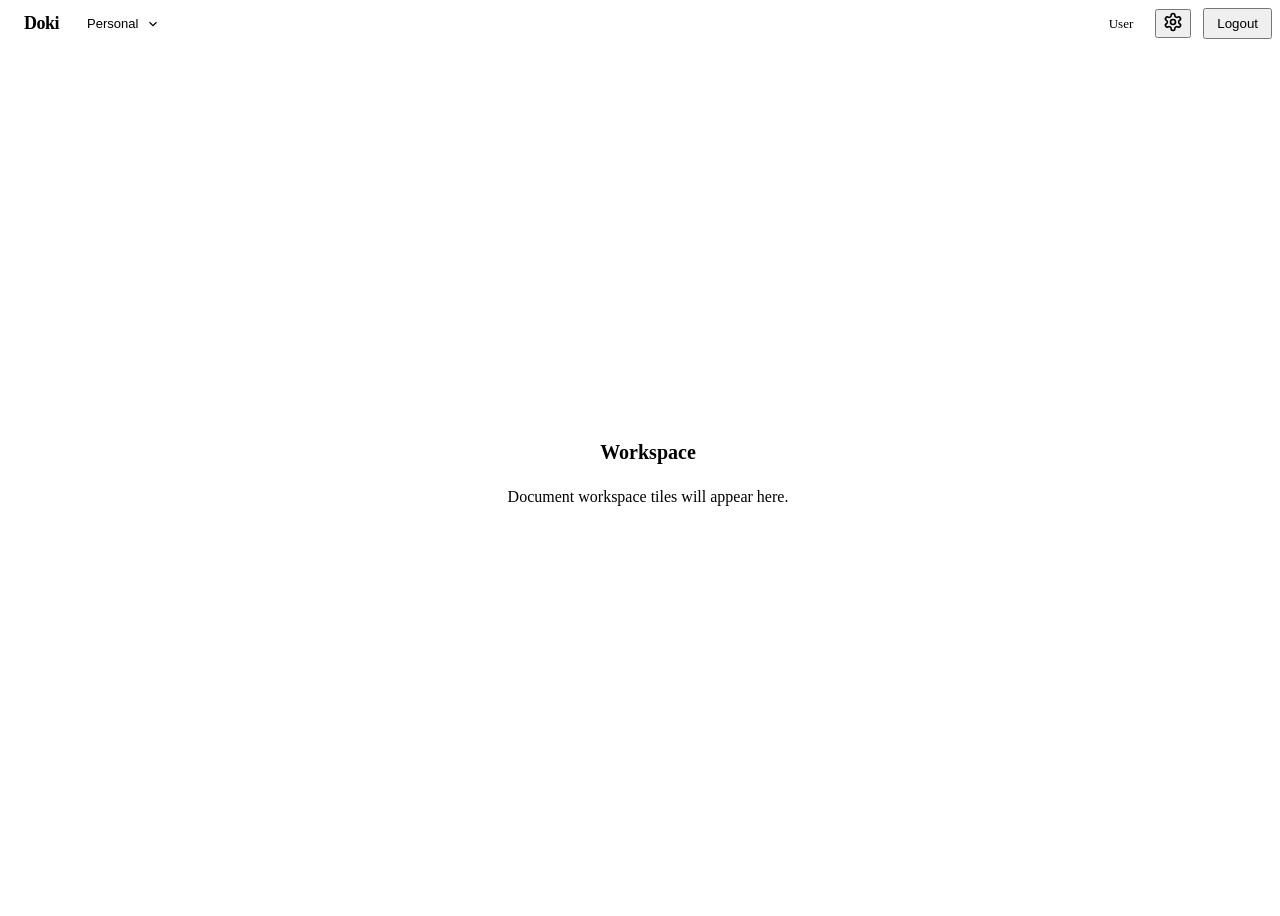
==== web/doki/studio.html @ 297cb8bc "Reorganize doki app structure and keep login universal" ====
<!DOCTYPE html>
<html lang="en">
<head>
  <meta charset="UTF-8">
  <meta name="viewport" content="width=device-width, initial-scale=1.0">
  <title>Doki Studio</title>
  <link rel="stylesheet" href="/common/theme.css">
  <style>
    /* App Shell Layout */
    #app-container {
      display: flex;
      flex-direction: column;
      height: 100vh;
      width: 100vw;
      background-color: var(--bg-secondary);
    }

    /* Top Nav Bar (web/nav) */
    #top-nav {
      height: var(--header-height);
      background: var(--bg-primary);
      border-bottom: 1px solid var(--border-color);
      display: flex;
      align-items: center;
      justify-content: space-between;
      padding: 0 16px;
      z-index: 10;
    }
    .nav-left {
      display: flex;
      align-items: center;
      gap: 16px;
    }
    .nav-brand {
      font-size: 18px;
      font-weight: 700;
      color: var(--primary);
      letter-spacing: -0.5px;
    }

    /* Workspace Switcher in Top-Left */
    .workspace-switcher {
      position: relative;
    }
    .workspace-select-btn {
      display: flex;
      align-items: center;
      gap: 8px;
      background: var(--bg-tertiary);
      border: 1px solid var(--border-color);
      padding: 6px 12px;
      border-radius: 6px;
      font-size: 13px;
      font-weight: 500;
      color: var(--text-primary);
      cursor: pointer;
    }
    .workspace-select-btn:hover {
      background: var(--border-color);
    }
    .workspace-menu {
      position: absolute;
      top: calc(100% + 4px);
      left: 0;
      background: var(--bg-primary);
      border: 1px solid var(--border-color);
      border-radius: 6px;
      box-shadow: var(--card-shadow);
      min-width: 220px;
      display: none;
      flex-direction: column;
      z-index: 20;
    }
    .workspace-menu.open {
      display: flex;
    }
    .workspace-menu-item {
      padding: 8px 12px;
      font-size: 13px;
      color: var(--text-primary);
      cursor: pointer;
      display: flex;
      justify-content: space-between;
      align-items: center;
    }
    .workspace-menu-item:hover {
      background: var(--bg-tertiary);
    }
    .workspace-menu-item.active {
      font-weight: 600;
      color: var(--primary);
    }
    .workspace-menu-divider {
      height: 1px;
      background: var(--border-color);
      margin: 4px 0;
    }

    .nav-actions {
      display: flex;
      align-items: center;
      gap: 12px;
    }
    .user-pill {
      font-size: 13px;
      font-weight: 500;
      color: var(--text-primary);
      background-color: var(--bg-tertiary);
      padding: 4px 10px;
      border-radius: 20px;
    }

    /* Canvas (web/canvas) */
    #canvas-container {
      flex: 1;
      position: relative;
      overflow: hidden;
      display: flex;
    }

    /* Workspace Empty State */
    #workspace-canvas {
      flex: 1;
      display: flex;
      flex-direction: column;
      align-items: center;
      justify-content: center;
      color: var(--text-muted);
    }
    #workspace-canvas h2 {
      font-size: 20px;
      color: var(--text-secondary);
      margin-bottom: 8px;
    }

    /* Settings Tile (Takes Full Canvas) */
    #settings-tile {
      position: absolute;
      top: 0;
      left: 0;
      right: 0;
      bottom: 0;
      background: var(--bg-primary);
      display: none;
      flex-direction: column;
      padding: 32px;
      overflow-y: auto;
      z-index: 5;
    }
    #settings-tile.open {
      display: flex;
    }
    .settings-content {
      max-width: 680px;
      margin: 0 auto;
      width: 100%;
    }
    .settings-header {
      display: flex;
      justify-content: space-between;
      align-items: center;
      margin-bottom: 24px;
      padding-bottom: 16px;
      border-bottom: 1px solid var(--border-color);
    }
    .settings-header h2 {
      font-size: 22px;
      font-weight: 600;
    }
    .settings-section-title {
      font-size: 16px;
      font-weight: 600;
      margin: 28px 0 16px;
      padding-bottom: 8px;
      border-bottom: 1px solid var(--border-color);
      display: flex;
      justify-content: space-between;
      align-items: center;
    }
    .settings-group {
      margin-bottom: 20px;
    }
    .settings-group label {
      display: block;
      font-size: 13px;
      font-weight: 500;
      color: var(--text-secondary);
      margin-bottom: 8px;
    }
    .settings-readonly-value {
      font-size: 14px;
      color: var(--text-primary);
      padding: 8px 12px;
      background: var(--bg-tertiary);
      border-radius: 6px;
      border: 1px solid var(--border-color);
    }

    /* Workspace Management Card */
    .ws-card {
      background: var(--bg-secondary);
      border: 1px solid var(--border-color);
      border-radius: 8px;
      padding: 16px;
      margin-bottom: 16px;
    }
    .ws-card-header {
      display: flex;
      justify-content: space-between;
      align-items: center;
      margin-bottom: 12px;
    }
    .ws-title {
      font-size: 15px;
      font-weight: 600;
      color: var(--text-primary);
    }
    .ws-badge {
      font-size: 11px;
      font-weight: 600;
      text-transform: uppercase;
      padding: 2px 8px;
      border-radius: 12px;
      background: #e0f2fe;
      color: #0369a1;
    }
    .collab-item {
      display: flex;
      justify-content: space-between;
      align-items: center;
      padding: 6px 10px;
      background: var(--bg-primary);
      border: 1px solid var(--border-color);
      border-radius: 4px;
      font-size: 13px;
      margin-bottom: 6px;
    }
  </style>
</head>
<body>
  <div id="app-container">
    <!-- Top Navigation Bar (web/nav) -->
    <header id="top-nav">
      <div class="nav-left">
        <div class="nav-brand">Doki</div>

        <!-- Workspace Switcher in Top-Left Corner -->
        <div class="workspace-switcher">
          <button class="workspace-select-btn" id="ws-switcher-btn">
            <span id="current-ws-name">Personal</span>
            <svg width="14" height="14" viewBox="0 0 24 24" fill="none"
                 stroke="currentColor" stroke-width="2">
              <path d="m6 9 6 6 6-6"/>
            </svg>
          </button>
          <div class="workspace-menu" id="ws-switcher-menu">
            <div id="ws-switcher-list"></div>
            <div class="workspace-menu-divider"></div>
            <div class="workspace-menu-item" id="ws-manage-menu-item">
              <span>Manage Workspaces...</span>
            </div>
          </div>
        </div>
      </div>

      <div class="nav-actions">
        <span class="user-pill" id="nav-user-display">User</span>
        <!-- Settings Icon Button -->
        <button class="btn-icon" id="nav-settings-btn" title="Settings">
          <svg width="20" height="20" viewBox="0 0 24 24" fill="none"
               stroke="currentColor" stroke-width="2" stroke-linecap="round"
               stroke-linejoin="round">
            <path d="M12.22 2h-.44a2 2 0 0 0-2 2v.18a2 2 0 0 1-1 1.73l-.43.25a2 2 0 0 1-2 0l-.15-.08a2 2 0 0 0-2.73.73l-.22.38a2 2 0 0 0 .73 2.73l.15.1a2 2 0 0 1 1 1.72v.51a2 2 0 0 1-1 1.74l-.15.09a2 2 0 0 0-.73 2.73l.22.38a2 2 0 0 0 2.73.73l.15-.08a2 2 0 0 1 2 0l.43.25a2 2 0 0 1 1 1.73V20a2 2 0 0 0 2 2h.44a2 2 0 0 0 2-2v-.18a2 2 0 0 1 1-1.73l.43-.25a2 2 0 0 1 2 0l.15.08a2 2 0 0 0 2.73-.73l.22-.39a2 2 0 0 0-.73-2.73l-.15-.08a2 2 0 0 1-1-1.74v-.5a2 2 0 0 1 1-1.74l.15-.09a2 2 0 0 0 .73-2.73l-.22-.38a2 2 0 0 0-2.73-.73l-.15.08a2 2 0 0 1-2 0l-.43-.25a2 2 0 0 1-1-1.73V4a2 2 0 0 0-2-2z"/>
            <circle cx="12" cy="12" r="3"/>
          </svg>
        </button>
        <button class="btn btn-secondary" id="nav-logout-btn"
                style="padding: 6px 12px;">Logout</button>
      </div>
    </header>

    <!-- Canvas Container (web/canvas) -->
    <div id="canvas-container">
      <!-- Default Workspace Canvas -->
      <div id="workspace-canvas">
        <h2 id="canvas-ws-title">Workspace</h2>
        <p>Document workspace tiles will appear here.</p>
      </div>

      <!-- Settings Tile (Takes Full Canvas) -->
      <div id="settings-tile">
        <div class="settings-content">
          <div class="settings-header">
            <h2>Settings</h2>
            <button class="btn btn-secondary" id="close-settings-btn">Close</button>
          </div>

          <!-- Mandatory Username Banner (shown if username is empty) -->
          <div id="username-banner" class="banner banner-warning" style="display: none;">
            <span>Please set yourself a username</span>
          </div>

          <!-- Profile Section -->
          <div class="settings-section-title">
            <span>Profile</span>
          </div>

          <div class="settings-group">
            <label>Google Email</label>
            <div class="settings-readonly-value" id="settings-email">email@example.com</div>
          </div>

          <div class="settings-group">
            <label for="settings-username-input">Username (letters only)</label>
            <div style="display: flex; gap: 8px;">
              <input type="text" id="settings-username-input" class="input-text"
                     placeholder="Enter username (a-zA-Z)">
              <button class="btn btn-primary" id="settings-save-username-btn">Save</button>
            </div>
            <div id="settings-feedback"
                 style="font-size: 13px; margin-top: 8px; display: none;"></div>
          </div>

          <!-- Workspaces Section -->
          <div class="settings-section-title">
            <span>Workspaces</span>
            <span id="ws-count-badge"
                  style="font-size: 13px; font-weight: normal; color: var(--text-secondary);"></span>
          </div>

          <!-- Create New Workspace Form -->
          <div class="ws-card">
            <div style="font-weight: 600; font-size: 14px; margin-bottom: 12px;">Create New Workspace</div>
            <div style="display: flex; flex-direction: column; gap: 8px;">
              <input type="text" id="new-ws-name" class="input-text"
                     placeholder="Workspace name">
              <input type="text" id="new-ws-desc" class="input-text"
                     placeholder="Description (optional)">
              <div style="display: flex; justify-content: flex-end;">
                <button class="btn btn-primary" id="create-ws-btn">Create Workspace</button>
              </div>
            </div>
          </div>

          <!-- Workspaces List -->
          <div id="workspaces-list-container"></div>
        </div>
      </div>
    </div>
  </div>

  <script src="/doki/studio.js"></script>
</body>
</html>
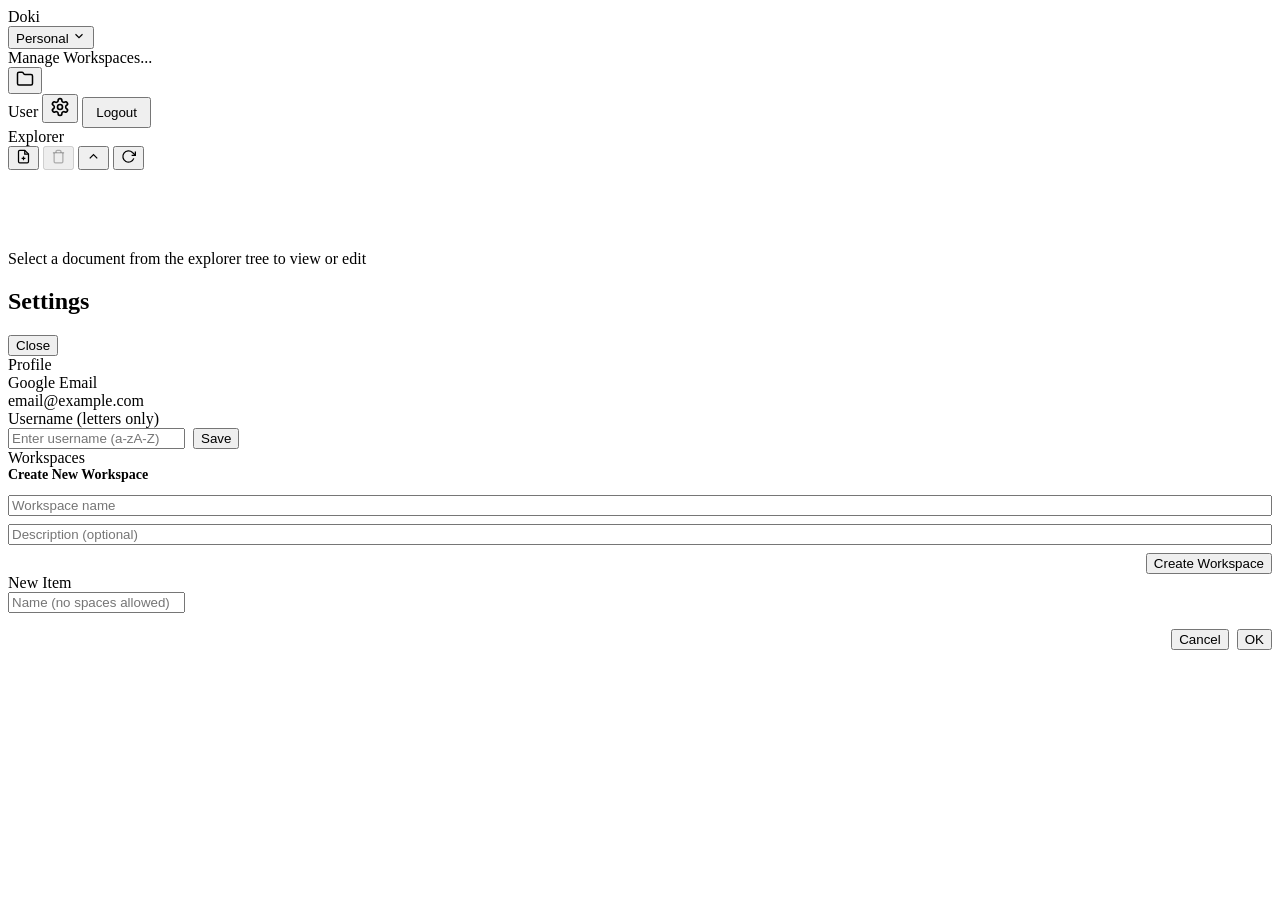
==== commit 22f5ad54: "Implement documents, shards, and tree viewer explorer" ====
--- a/web/doki/studio.html
+++ b/web/doki/studio.html
@@ -5,246 +5,16 @@
   <meta name="viewport" content="width=device-width, initial-scale=1.0">
   <title>Doki Studio</title>
   <link rel="stylesheet" href="/common/theme.css">
-  <style>
-    /* App Shell Layout */
-    #app-container {
-      display: flex;
-      flex-direction: column;
-      height: 100vh;
-      width: 100vw;
-      background-color: var(--bg-secondary);
-    }
-
-    /* Top Nav Bar (web/nav) */
-    #top-nav {
-      height: var(--header-height);
-      background: var(--bg-primary);
-      border-bottom: 1px solid var(--border-color);
-      display: flex;
-      align-items: center;
-      justify-content: space-between;
-      padding: 0 16px;
-      z-index: 10;
-    }
-    .nav-left {
-      display: flex;
-      align-items: center;
-      gap: 16px;
-    }
-    .nav-brand {
-      font-size: 18px;
-      font-weight: 700;
-      color: var(--primary);
-      letter-spacing: -0.5px;
-    }
-
-    /* Workspace Switcher in Top-Left */
-    .workspace-switcher {
-      position: relative;
-    }
-    .workspace-select-btn {
-      display: flex;
-      align-items: center;
-      gap: 8px;
-      background: var(--bg-tertiary);
-      border: 1px solid var(--border-color);
-      padding: 6px 12px;
-      border-radius: 6px;
-      font-size: 13px;
-      font-weight: 500;
-      color: var(--text-primary);
-      cursor: pointer;
-    }
-    .workspace-select-btn:hover {
-      background: var(--border-color);
-    }
-    .workspace-menu {
-      position: absolute;
-      top: calc(100% + 4px);
-      left: 0;
-      background: var(--bg-primary);
-      border: 1px solid var(--border-color);
-      border-radius: 6px;
-      box-shadow: var(--card-shadow);
-      min-width: 220px;
-      display: none;
-      flex-direction: column;
-      z-index: 20;
-    }
-    .workspace-menu.open {
-      display: flex;
-    }
-    .workspace-menu-item {
-      padding: 8px 12px;
-      font-size: 13px;
-      color: var(--text-primary);
-      cursor: pointer;
-      display: flex;
-      justify-content: space-between;
-      align-items: center;
-    }
-    .workspace-menu-item:hover {
-      background: var(--bg-tertiary);
-    }
-    .workspace-menu-item.active {
-      font-weight: 600;
-      color: var(--primary);
-    }
-    .workspace-menu-divider {
-      height: 1px;
-      background: var(--border-color);
-      margin: 4px 0;
-    }
-
-    .nav-actions {
-      display: flex;
-      align-items: center;
-      gap: 12px;
-    }
-    .user-pill {
-      font-size: 13px;
-      font-weight: 500;
-      color: var(--text-primary);
-      background-color: var(--bg-tertiary);
-      padding: 4px 10px;
-      border-radius: 20px;
-    }
-
-    /* Canvas (web/canvas) */
-    #canvas-container {
-      flex: 1;
-      position: relative;
-      overflow: hidden;
-      display: flex;
-    }
-
-    /* Workspace Empty State */
-    #workspace-canvas {
-      flex: 1;
-      display: flex;
-      flex-direction: column;
-      align-items: center;
-      justify-content: center;
-      color: var(--text-muted);
-    }
-    #workspace-canvas h2 {
-      font-size: 20px;
-      color: var(--text-secondary);
-      margin-bottom: 8px;
-    }
-
-    /* Settings Tile (Takes Full Canvas) */
-    #settings-tile {
-      position: absolute;
-      top: 0;
-      left: 0;
-      right: 0;
-      bottom: 0;
-      background: var(--bg-primary);
-      display: none;
-      flex-direction: column;
-      padding: 32px;
-      overflow-y: auto;
-      z-index: 5;
-    }
-    #settings-tile.open {
-      display: flex;
-    }
-    .settings-content {
-      max-width: 680px;
-      margin: 0 auto;
-      width: 100%;
-    }
-    .settings-header {
-      display: flex;
-      justify-content: space-between;
-      align-items: center;
-      margin-bottom: 24px;
-      padding-bottom: 16px;
-      border-bottom: 1px solid var(--border-color);
-    }
-    .settings-header h2 {
-      font-size: 22px;
-      font-weight: 600;
-    }
-    .settings-section-title {
-      font-size: 16px;
-      font-weight: 600;
-      margin: 28px 0 16px;
-      padding-bottom: 8px;
-      border-bottom: 1px solid var(--border-color);
-      display: flex;
-      justify-content: space-between;
-      align-items: center;
-    }
-    .settings-group {
-      margin-bottom: 20px;
-    }
-    .settings-group label {
-      display: block;
-      font-size: 13px;
-      font-weight: 500;
-      color: var(--text-secondary);
-      margin-bottom: 8px;
-    }
-    .settings-readonly-value {
-      font-size: 14px;
-      color: var(--text-primary);
-      padding: 8px 12px;
-      background: var(--bg-tertiary);
-      border-radius: 6px;
-      border: 1px solid var(--border-color);
-    }
-
-    /* Workspace Management Card */
-    .ws-card {
-      background: var(--bg-secondary);
-      border: 1px solid var(--border-color);
-      border-radius: 8px;
-      padding: 16px;
-      margin-bottom: 16px;
-    }
-    .ws-card-header {
-      display: flex;
-      justify-content: space-between;
-      align-items: center;
-      margin-bottom: 12px;
-    }
-    .ws-title {
-      font-size: 15px;
-      font-weight: 600;
-      color: var(--text-primary);
-    }
-    .ws-badge {
-      font-size: 11px;
-      font-weight: 600;
-      text-transform: uppercase;
-      padding: 2px 8px;
-      border-radius: 12px;
-      background: #e0f2fe;
-      color: #0369a1;
-    }
-    .collab-item {
-      display: flex;
-      justify-content: space-between;
-      align-items: center;
-      padding: 6px 10px;
-      background: var(--bg-primary);
-      border: 1px solid var(--border-color);
-      border-radius: 4px;
-      font-size: 13px;
-      margin-bottom: 6px;
-    }
-  </style>
+  <link rel="stylesheet" href="/doki/studio.css">
 </head>
 <body>
   <div id="app-container">
-    <!-- Top Navigation Bar (web/nav) -->
+    <!-- Top Navigation Bar -->
     <header id="top-nav">
       <div class="nav-left">
         <div class="nav-brand">Doki</div>
 
-        <!-- Workspace Switcher in Top-Left Corner -->
+        <!-- Workspace Switcher in Top-Left -->
         <div class="workspace-switcher">
           <button class="workspace-select-btn" id="ws-switcher-btn">
             <span id="current-ws-name">Personal</span>
@@ -261,11 +31,19 @@
             </div>
           </div>
         </div>
+
+        <!-- Tree Toggle Icon Button in Top-Left -->
+        <button class="btn-icon" id="nav-tree-btn" title="Toggle File Tree">
+          <svg width="18" height="18" viewBox="0 0 24 24" fill="none"
+               stroke="currentColor" stroke-width="2" stroke-linecap="round"
+               stroke-linejoin="round">
+            <path d="M4 20h16a2 2 0 0 0 2-2V8a2 2 0 0 0-2-2h-7.93a2 2 0 0 1-1.66-.9l-.82-1.2A2 2 0 0 0 7.93 3H4a2 2 0 0 0-2 2v13c0 1.1.9 2 2 2Z"/>
+          </svg>
+        </button>
       </div>
 
       <div class="nav-actions">
         <span class="user-pill" id="nav-user-display">User</span>
-        <!-- Settings Icon Button -->
         <button class="btn-icon" id="nav-settings-btn" title="Settings">
           <svg width="20" height="20" viewBox="0 0 24 24" fill="none"
                stroke="currentColor" stroke-width="2" stroke-linecap="round"
@@ -279,15 +57,79 @@
       </div>
     </header>
 
-    <!-- Canvas Container (web/canvas) -->
+    <!-- Canvas Container -->
     <div id="canvas-container">
-      <!-- Default Workspace Canvas -->
-      <div id="workspace-canvas">
-        <h2 id="canvas-ws-title">Workspace</h2>
-        <p>Document workspace tiles will appear here.</p>
-      </div>
-
-      <!-- Settings Tile (Takes Full Canvas) -->
+      <!-- 1. Tree Viewer Tile (Docked on Left by default) -->
+      <aside id="tree-tile">
+        <div class="tree-header">
+          <span class="tree-title">Explorer</span>
+          <div class="tree-actions">
+            <!-- Dedicated Action Icons -->
+            <button class="tree-btn" id="tree-new-file-btn" title="New File">
+              <svg width="15" height="15" viewBox="0 0 24 24" fill="none"
+                   stroke="currentColor" stroke-width="2">
+                <path d="M14 2H6a2 2 0 0 0-2 2v16a2 2 0 0 0 2 2h12a2 2 0 0 0 2-2V8z"/>
+                <polyline points="14 2 14 8 20 8"/>
+                <line x1="12" y1="18" x2="12" y2="12"/>
+                <line x1="9" y1="15" x2="15" y2="15"/>
+              </svg>
+            </button>
+            <button class="tree-btn" id="tree-trash-dir-btn"
+                    title="Trash Directory" disabled>
+              <svg width="15" height="15" viewBox="0 0 24 24" fill="none"
+                   stroke="currentColor" stroke-width="2">
+                <polyline points="3 6 5 6 21 6"/>
+                <path d="M19 6v14a2 2 0 0 1-2 2H7a2 2 0 0 1-2-2V6m3 0V4a2 2 0 0 1 2-2h4a2 2 0 0 1 2 2v2"/>
+              </svg>
+            </button>
+            <button class="tree-btn" id="tree-collapse-btn" title="Collapse All">
+              <svg width="15" height="15" viewBox="0 0 24 24" fill="none"
+                   stroke="currentColor" stroke-width="2">
+                <polyline points="18 15 12 9 6 15"/>
+              </svg>
+            </button>
+            <button class="tree-btn" id="tree-refresh-btn" title="Refresh">
+              <svg width="15" height="15" viewBox="0 0 24 24" fill="none"
+                   stroke="currentColor" stroke-width="2">
+                <polyline points="23 4 23 10 17 10"/>
+                <path d="M20.49 15a9 9 0 1 1-2.12-9.36L23 10"/>
+              </svg>
+            </button>
+          </div>
+        </div>
+        <div id="tree-body"></div>
+      </aside>
+
+      <!-- 2. Document Editor Tile -->
+      <main id="doc-editor-tile">
+        <div id="doc-empty-state" class="editor-empty">
+          <svg width="48" height="48" viewBox="0 0 24 24" fill="none"
+               stroke="var(--text-muted)" stroke-width="1.5"
+               style="margin-bottom: 12px;">
+            <path d="M14 2H6a2 2 0 0 0-2 2v16a2 2 0 0 0 2 2h12a2 2 0 0 0 2-2V8z"/>
+            <polyline points="14 2 14 8 20 8"/>
+          </svg>
+          <p>Select a document from the explorer tree to view or edit</p>
+        </div>
+
+        <div id="doc-active-state"
+             style="display: none; flex-direction: column; height: 100%;">
+          <div class="editor-header">
+            <div class="editor-title-container">
+              <span id="doc-title" class="editor-doc-name">document.md</span>
+              <span id="doc-save-badge" class="editor-save-badge">Saved</span>
+            </div>
+            <button class="btn btn-secondary" id="doc-save-btn"
+                    style="padding: 4px 12px; font-size: 13px;">Save</button>
+          </div>
+          <div class="editor-body">
+            <textarea id="doc-textarea" placeholder="Type document content here..."
+                      spellcheck="false"></textarea>
+          </div>
+        </div>
+      </main>
+
+      <!-- 3. Settings Tile (Takes Full Canvas) -->
       <div id="settings-tile">
         <div class="settings-content">
           <div class="settings-header">
@@ -295,19 +137,19 @@
             <button class="btn btn-secondary" id="close-settings-btn">Close</button>
           </div>
 
-          <!-- Mandatory Username Banner (shown if username is empty) -->
-          <div id="username-banner" class="banner banner-warning" style="display: none;">
+          <div id="username-banner" class="banner banner-warning"
+               style="display: none;">
             <span>Please set yourself a username</span>
           </div>
 
-          <!-- Profile Section -->
           <div class="settings-section-title">
             <span>Profile</span>
           </div>
 
           <div class="settings-group">
             <label>Google Email</label>
-            <div class="settings-readonly-value" id="settings-email">email@example.com</div>
+            <div class="settings-readonly-value"
+                 id="settings-email">email@example.com</div>
           </div>
 
           <div class="settings-group">
@@ -315,40 +157,66 @@
             <div style="display: flex; gap: 8px;">
               <input type="text" id="settings-username-input" class="input-text"
                      placeholder="Enter username (a-zA-Z)">
-              <button class="btn btn-primary" id="settings-save-username-btn">Save</button>
+              <button class="btn btn-primary"
+                      id="settings-save-username-btn">Save</button>
             </div>
             <div id="settings-feedback"
                  style="font-size: 13px; margin-top: 8px; display: none;"></div>
           </div>
 
-          <!-- Workspaces Section -->
           <div class="settings-section-title">
             <span>Workspaces</span>
             <span id="ws-count-badge"
-                  style="font-size: 13px; font-weight: normal; color: var(--text-secondary);"></span>
-          </div>
-
-          <!-- Create New Workspace Form -->
+                  style="font-size: 13px; color: var(--text-secondary);"></span>
+          </div>
+
           <div class="ws-card">
-            <div style="font-weight: 600; font-size: 14px; margin-bottom: 12px;">Create New Workspace</div>
+            <div style="font-weight: 600; font-size: 14px; margin-bottom: 12px;">
+              Create New Workspace
+            </div>
             <div style="display: flex; flex-direction: column; gap: 8px;">
               <input type="text" id="new-ws-name" class="input-text"
                      placeholder="Workspace name">
               <input type="text" id="new-ws-desc" class="input-text"
                      placeholder="Description (optional)">
               <div style="display: flex; justify-content: flex-end;">
-                <button class="btn btn-primary" id="create-ws-btn">Create Workspace</button>
+                <button class="btn btn-primary" id="create-ws-btn">
+                  Create Workspace
+                </button>
               </div>
             </div>
           </div>
 
-          <!-- Workspaces List -->
           <div id="workspaces-list-container"></div>
         </div>
       </div>
     </div>
   </div>
 
+  <!-- Context Menu for Tree Items -->
+  <div id="tree-context-menu"></div>
+
+  <!-- Name Prompt Modal Dialog (Disallows Spaces) -->
+  <div id="name-prompt-modal" class="modal-overlay">
+    <div class="modal-box">
+      <div class="modal-title" id="prompt-title">New Item</div>
+      <input type="text" id="prompt-input" class="input-text"
+             placeholder="Name (no spaces allowed)">
+      <div id="prompt-error" class="modal-error"></div>
+      <div style="display: flex; justify-content: flex-end; gap: 8px; margin-top: 16px;">
+        <button class="btn btn-secondary" id="prompt-cancel-btn">Cancel</button>
+        <button class="btn btn-primary" id="prompt-submit-btn">OK</button>
+      </div>
+    </div>
+  </div>
+
+  <script src="/doki/tree_icons.js"></script>
+  <script src="/doki/tree_api.js"></script>
+  <script src="/doki/tree_menu.js"></script>
+  <script src="/doki/tree_handlers.js"></script>
+  <script src="/doki/editor.js"></script>
+  <script src="/doki/tree.js"></script>
+  <script src="/doki/settings.js"></script>
   <script src="/doki/studio.js"></script>
 </body>
 </html>
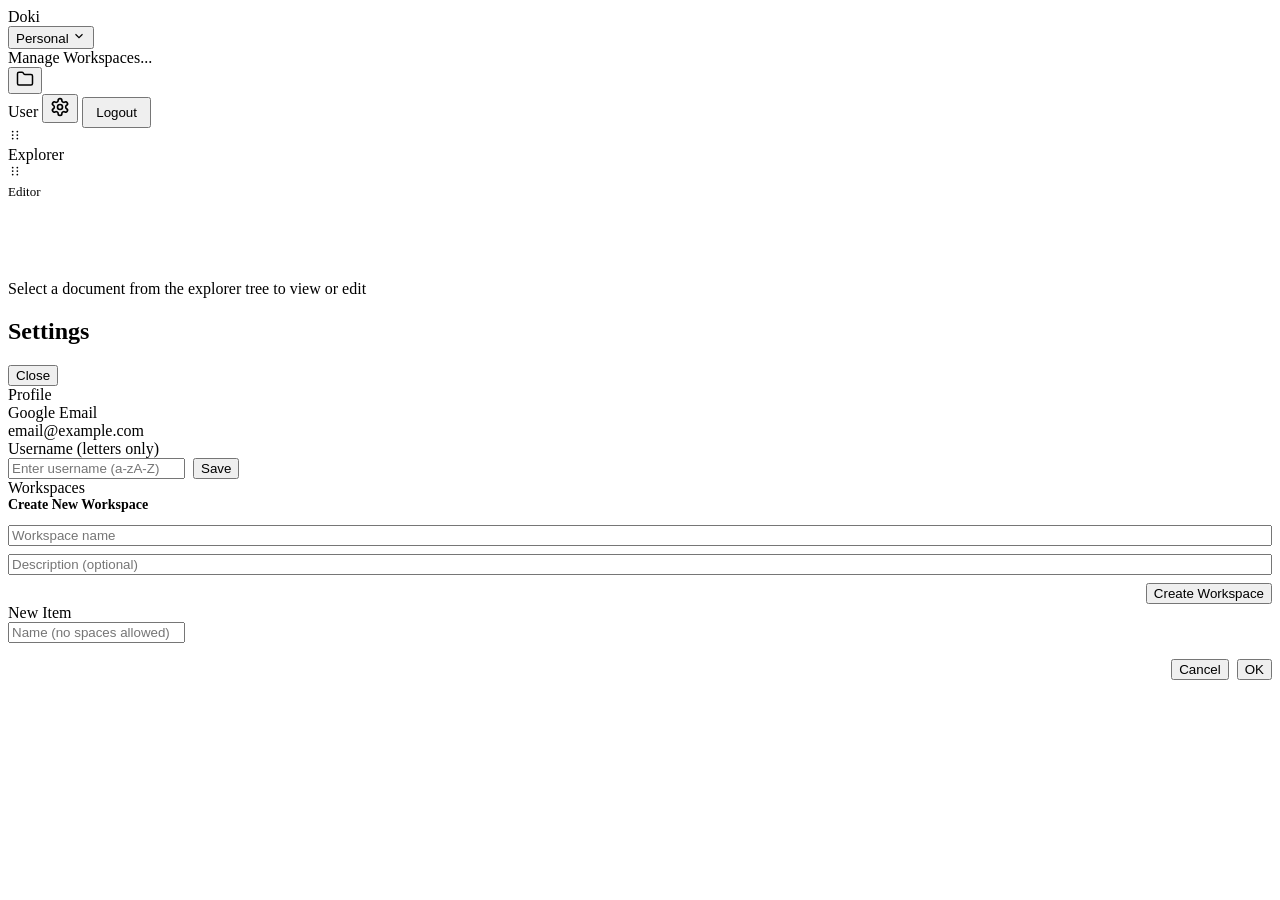
==== commit e7287699: "feat(studio): implement recursive split tiling dock, inline hover actions, and server performance fi" ====
--- a/web/doki/studio.html
+++ b/web/doki/studio.html
@@ -59,65 +59,64 @@
 
     <!-- Canvas Container -->
     <div id="canvas-container">
-      <!-- 1. Tree Viewer Tile (Docked on Left by default) -->
-      <aside id="tree-tile">
-        <div class="tree-header">
-          <span class="tree-title">Explorer</span>
-          <div class="tree-actions">
-            <!-- Dedicated Action Icons -->
-            <button class="tree-btn" id="tree-new-file-btn" title="New File">
-              <svg width="15" height="15" viewBox="0 0 24 24" fill="none"
-                   stroke="currentColor" stroke-width="2">
-                <path d="M14 2H6a2 2 0 0 0-2 2v16a2 2 0 0 0 2 2h12a2 2 0 0 0 2-2V8z"/>
-                <polyline points="14 2 14 8 20 8"/>
-                <line x1="12" y1="18" x2="12" y2="12"/>
-                <line x1="9" y1="15" x2="15" y2="15"/>
+      <!-- 1. Tree Viewer Tile (Floating Window) -->
+      <aside id="tree-tile" class="floating-window">
+        <div class="tree-header window-header">
+          <div class="window-header-left">
+            <div class="window-corner-drag" title="Drag to move">
+              <svg width="14" height="14" viewBox="0 0 24 24" fill="currentColor">
+                <circle cx="8" cy="6" r="1.5"/><circle cx="16" cy="6" r="1.5"/>
+                <circle cx="8" cy="12" r="1.5"/><circle cx="16" cy="12" r="1.5"/>
+                <circle cx="8" cy="18" r="1.5"/><circle cx="16" cy="18" r="1.5"/>
               </svg>
-            </button>
-            <button class="tree-btn" id="tree-trash-dir-btn"
-                    title="Trash Directory" disabled>
-              <svg width="15" height="15" viewBox="0 0 24 24" fill="none"
-                   stroke="currentColor" stroke-width="2">
-                <polyline points="3 6 5 6 21 6"/>
-                <path d="M19 6v14a2 2 0 0 1-2 2H7a2 2 0 0 1-2-2V6m3 0V4a2 2 0 0 1 2-2h4a2 2 0 0 1 2 2v2"/>
-              </svg>
-            </button>
-            <button class="tree-btn" id="tree-collapse-btn" title="Collapse All">
-              <svg width="15" height="15" viewBox="0 0 24 24" fill="none"
-                   stroke="currentColor" stroke-width="2">
-                <polyline points="18 15 12 9 6 15"/>
-              </svg>
-            </button>
-            <button class="tree-btn" id="tree-refresh-btn" title="Refresh">
-              <svg width="15" height="15" viewBox="0 0 24 24" fill="none"
-                   stroke="currentColor" stroke-width="2">
-                <polyline points="23 4 23 10 17 10"/>
-                <path d="M20.49 15a9 9 0 1 1-2.12-9.36L23 10"/>
-              </svg>
-            </button>
+            </div>
+            <span class="tree-title">Explorer</span>
           </div>
         </div>
         <div id="tree-body"></div>
       </aside>
 
-      <!-- 2. Document Editor Tile -->
-      <main id="doc-editor-tile">
+      <!-- 2. Document Editor Tile (Floating Window) -->
+      <main id="doc-editor-tile" class="floating-window">
         <div id="doc-empty-state" class="editor-empty">
-          <svg width="48" height="48" viewBox="0 0 24 24" fill="none"
-               stroke="var(--text-muted)" stroke-width="1.5"
-               style="margin-bottom: 12px;">
-            <path d="M14 2H6a2 2 0 0 0-2 2v16a2 2 0 0 0 2 2h12a2 2 0 0 0 2-2V8z"/>
-            <polyline points="14 2 14 8 20 8"/>
-          </svg>
-          <p>Select a document from the explorer tree to view or edit</p>
+          <div class="editor-header window-header" style="width: 100%;">
+            <div class="window-header-left">
+              <div class="window-corner-drag" title="Drag to move">
+                <svg width="14" height="14" viewBox="0 0 24 24" fill="currentColor">
+                  <circle cx="8" cy="6" r="1.5"/><circle cx="16" cy="6" r="1.5"/>
+                  <circle cx="8" cy="12" r="1.5"/><circle cx="16" cy="12" r="1.5"/>
+                  <circle cx="8" cy="18" r="1.5"/><circle cx="16" cy="18" r="1.5"/>
+                </svg>
+              </div>
+              <span class="editor-doc-name" style="color: var(--text-secondary); font-size: 13px;">Editor</span>
+            </div>
+          </div>
+          <div class="editor-empty-content">
+            <svg width="48" height="48" viewBox="0 0 24 24" fill="none"
+                 stroke="var(--text-muted)" stroke-width="1.5"
+                 style="margin-bottom: 12px;">
+              <path d="M14 2H6a2 2 0 0 0-2 2v16a2 2 0 0 0 2 2h12a2 2 0 0 0 2-2V8z"/>
+              <polyline points="14 2 14 8 20 8"/>
+            </svg>
+            <p>Select a document from the explorer tree to view or edit</p>
+          </div>
         </div>
 
         <div id="doc-active-state"
-             style="display: none; flex-direction: column; height: 100%;">
-          <div class="editor-header">
-            <div class="editor-title-container">
-              <span id="doc-title" class="editor-doc-name">document.md</span>
-              <span id="doc-save-badge" class="editor-save-badge">Saved</span>
+             style="display: none; flex-direction: column; height: 100%; width: 100%; flex: 1;">
+          <div class="editor-header window-header">
+            <div class="window-header-left">
+              <div class="window-corner-drag" title="Drag to move">
+                <svg width="14" height="14" viewBox="0 0 24 24" fill="currentColor">
+                  <circle cx="8" cy="6" r="1.5"/><circle cx="16" cy="6" r="1.5"/>
+                  <circle cx="8" cy="12" r="1.5"/><circle cx="16" cy="12" r="1.5"/>
+                  <circle cx="8" cy="18" r="1.5"/><circle cx="16" cy="18" r="1.5"/>
+                </svg>
+              </div>
+              <div class="editor-title-container">
+                <span id="doc-title" class="editor-doc-name">document.md</span>
+                <span id="doc-save-badge" class="editor-save-badge">Saved</span>
+              </div>
             </div>
             <button class="btn btn-secondary" id="doc-save-btn"
                     style="padding: 4px 12px; font-size: 13px;">Save</button>
@@ -128,73 +127,70 @@
           </div>
         </div>
       </main>
-
-      <!-- 3. Settings Tile (Takes Full Canvas) -->
-      <div id="settings-tile">
-        <div class="settings-content">
-          <div class="settings-header">
-            <h2>Settings</h2>
-            <button class="btn btn-secondary" id="close-settings-btn">Close</button>
-          </div>
-
-          <div id="username-banner" class="banner banner-warning"
-               style="display: none;">
-            <span>Please set yourself a username</span>
-          </div>
-
-          <div class="settings-section-title">
-            <span>Profile</span>
-          </div>
-
-          <div class="settings-group">
-            <label>Google Email</label>
-            <div class="settings-readonly-value"
-                 id="settings-email">email@example.com</div>
-          </div>
-
-          <div class="settings-group">
-            <label for="settings-username-input">Username (letters only)</label>
-            <div style="display: flex; gap: 8px;">
-              <input type="text" id="settings-username-input" class="input-text"
-                     placeholder="Enter username (a-zA-Z)">
-              <button class="btn btn-primary"
-                      id="settings-save-username-btn">Save</button>
-            </div>
-            <div id="settings-feedback"
-                 style="font-size: 13px; margin-top: 8px; display: none;"></div>
-          </div>
-
-          <div class="settings-section-title">
-            <span>Workspaces</span>
-            <span id="ws-count-badge"
-                  style="font-size: 13px; color: var(--text-secondary);"></span>
-          </div>
-
-          <div class="ws-card">
-            <div style="font-weight: 600; font-size: 14px; margin-bottom: 12px;">
-              Create New Workspace
-            </div>
-            <div style="display: flex; flex-direction: column; gap: 8px;">
-              <input type="text" id="new-ws-name" class="input-text"
-                     placeholder="Workspace name">
-              <input type="text" id="new-ws-desc" class="input-text"
-                     placeholder="Description (optional)">
-              <div style="display: flex; justify-content: flex-end;">
-                <button class="btn btn-primary" id="create-ws-btn">
-                  Create Workspace
-                </button>
-              </div>
-            </div>
-          </div>
-
-          <div id="workspaces-list-container"></div>
-        </div>
+    </div>
+
+    <!-- 3. Settings Tile (Takes Full Canvas Below Top Nav) -->
+    <div id="settings-tile">
+      <div class="settings-content">
+        <div class="settings-header">
+          <h2>Settings</h2>
+          <button class="btn btn-secondary" id="close-settings-btn">Close</button>
+        </div>
+
+        <div id="username-banner" class="banner banner-warning"
+             style="display: none;">
+          <span>Please set yourself a username</span>
+        </div>
+
+        <div class="settings-section-title">
+          <span>Profile</span>
+        </div>
+
+        <div class="settings-group">
+          <label>Google Email</label>
+          <div class="settings-readonly-value"
+               id="settings-email">email@example.com</div>
+        </div>
+
+        <div class="settings-group">
+          <label for="settings-username-input">Username (letters only)</label>
+          <div style="display: flex; gap: 8px;">
+            <input type="text" id="settings-username-input" class="input-text"
+                   placeholder="Enter username (a-zA-Z)">
+            <button class="btn btn-primary"
+                    id="settings-save-username-btn">Save</button>
+          </div>
+          <div id="settings-feedback"
+               style="font-size: 13px; margin-top: 8px; display: none;"></div>
+        </div>
+
+        <div class="settings-section-title">
+          <span>Workspaces</span>
+          <span id="ws-count-badge"
+                style="font-size: 13px; color: var(--text-secondary);"></span>
+        </div>
+
+        <div class="ws-card">
+          <div style="font-weight: 600; font-size: 14px; margin-bottom: 12px;">
+            Create New Workspace
+          </div>
+          <div style="display: flex; flex-direction: column; gap: 8px;">
+            <input type="text" id="new-ws-name" class="input-text"
+                   placeholder="Workspace name">
+            <input type="text" id="new-ws-desc" class="input-text"
+                   placeholder="Description (optional)">
+            <div style="display: flex; justify-content: flex-end;">
+              <button class="btn btn-primary" id="create-ws-btn">
+                Create Workspace
+              </button>
+            </div>
+          </div>
+        </div>
+
+        <div id="workspaces-list-container"></div>
       </div>
     </div>
   </div>
-
-  <!-- Context Menu for Tree Items -->
-  <div id="tree-context-menu"></div>
 
   <!-- Name Prompt Modal Dialog (Disallows Spaces) -->
   <div id="name-prompt-modal" class="modal-overlay">
@@ -212,11 +208,11 @@
 
   <script src="/doki/tree_icons.js"></script>
   <script src="/doki/tree_api.js"></script>
-  <script src="/doki/tree_menu.js"></script>
   <script src="/doki/tree_handlers.js"></script>
   <script src="/doki/editor.js"></script>
   <script src="/doki/tree.js"></script>
   <script src="/doki/settings.js"></script>
+  <script src="/doki/dock.js"></script>
   <script src="/doki/studio.js"></script>
 </body>
 </html>
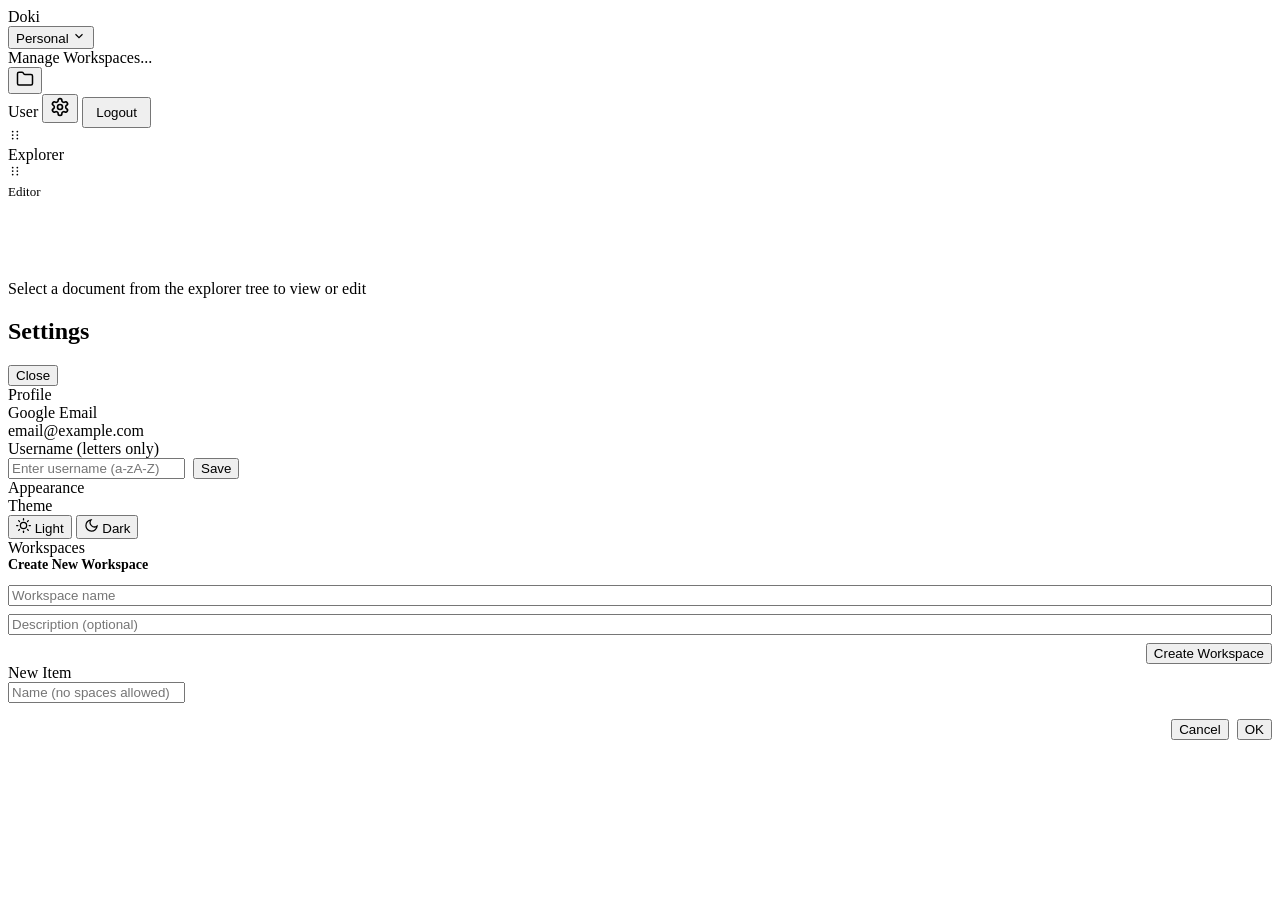
==== commit 2d82f7bc: "feat(theme): implement light/dark color palette and settings theme switcher with localStorage persis" ====
--- a/web/doki/studio.html
+++ b/web/doki/studio.html
@@ -6,6 +6,16 @@
   <title>Doki Studio</title>
   <link rel="stylesheet" href="/common/theme.css">
   <link rel="stylesheet" href="/doki/studio.css">
+  <script>
+    (function() {
+      const theme = localStorage.getItem('doki_theme');
+      if (theme === 'dark') {
+        document.documentElement.setAttribute('data-theme', 'dark');
+      } else {
+        document.documentElement.setAttribute('data-theme', 'light');
+      }
+    })();
+  </script>
 </head>
 <body>
   <div id="app-container">
@@ -165,6 +175,38 @@
         </div>
 
         <div class="settings-section-title">
+          <span>Appearance</span>
+        </div>
+
+        <div class="settings-group">
+          <label>Theme</label>
+          <div class="theme-switch-group">
+            <button type="button" class="theme-option-btn" id="theme-btn-light" data-theme="light">
+              <svg width="15" height="15" viewBox="0 0 24 24" fill="none"
+                   stroke="currentColor" stroke-width="2" stroke-linecap="round">
+                <circle cx="12" cy="12" r="5"/>
+                <line x1="12" y1="1" x2="12" y2="3"/>
+                <line x1="12" y1="21" x2="12" y2="23"/>
+                <line x1="4.22" y1="4.22" x2="5.64" y2="5.64"/>
+                <line x1="18.36" y1="18.36" x2="19.78" y2="19.78"/>
+                <line x1="1" y1="12" x2="3" y2="12"/>
+                <line x1="21" y1="12" x2="23" y2="12"/>
+                <line x1="4.22" y1="19.78" x2="5.64" y2="18.36"/>
+                <line x1="18.36" y1="5.64" x2="19.78" y2="4.22"/>
+              </svg>
+              <span>Light</span>
+            </button>
+            <button type="button" class="theme-option-btn" id="theme-btn-dark" data-theme="dark">
+              <svg width="15" height="15" viewBox="0 0 24 24" fill="none"
+                   stroke="currentColor" stroke-width="2" stroke-linecap="round">
+                <path d="M21 12.79A9 9 0 1 1 11.21 3 7 7 0 0 0 21 12.79z"/>
+              </svg>
+              <span>Dark</span>
+            </button>
+          </div>
+        </div>
+
+        <div class="settings-section-title">
           <span>Workspaces</span>
           <span id="ws-count-badge"
                 style="font-size: 13px; color: var(--text-secondary);"></span>
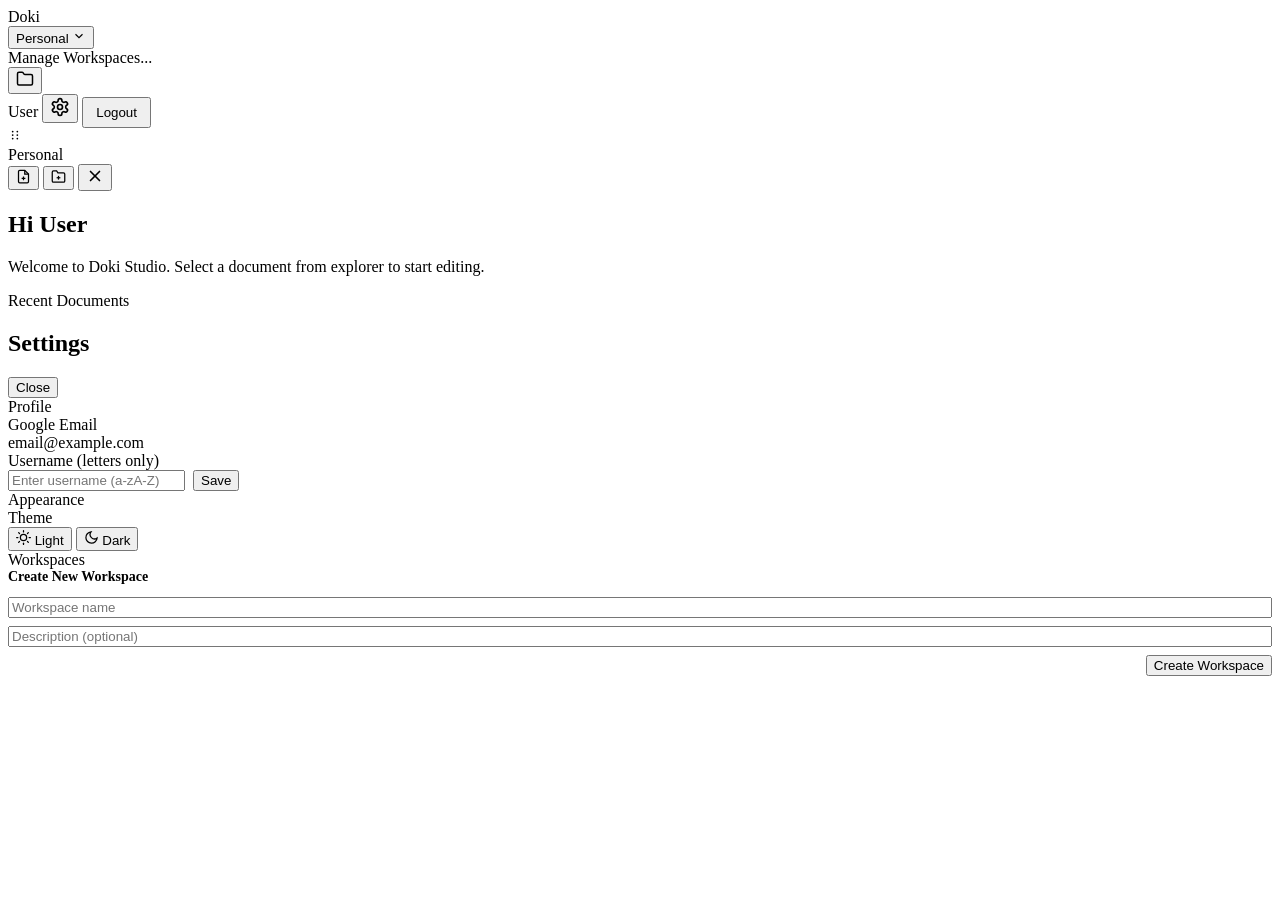
==== commit 3e9ebfe9: "feat(doki): multi-editor splits, welcome tile, unified modals, and tree/editor UI refinements - Add " ====
--- a/web/doki/studio.html
+++ b/web/doki/studio.html
@@ -80,63 +80,51 @@
                 <circle cx="8" cy="18" r="1.5"/><circle cx="16" cy="18" r="1.5"/>
               </svg>
             </div>
-            <span class="tree-title">Explorer</span>
+            <span class="tree-title" id="tree-ws-title">Personal</span>
+          </div>
+          <div class="window-header-right tree-header-actions" style="display: flex; align-items: center; gap: 4px;">
+            <button class="tree-item-action-btn" id="tree-header-new-file" title="New File" aria-label="New File">
+              <svg width="15" height="15" viewBox="0 0 24 24" fill="none" stroke="currentColor" stroke-width="2">
+                <path d="M14 2H6a2 2 0 0 0-2 2v16a2 2 0 0 0 2 2h12a2 2 0 0 0 2-2V8z"/>
+                <polyline points="14 2 14 8 20 8"/>
+                <line x1="12" y1="18" x2="12" y2="12"/>
+                <line x1="9" y1="15" x2="15" y2="15"/>
+              </svg>
+            </button>
+            <button class="tree-item-action-btn" id="tree-header-new-dir" title="New Directory" aria-label="New Directory">
+              <svg width="15" height="15" viewBox="0 0 24 24" fill="none" stroke="currentColor" stroke-width="2">
+                <path d="M22 19a2 2 0 0 1-2 2H4a2 2 0 0 1-2-2V5a2 2 0 0 1 2-2h5l2 3h9a2 2 0 0 1 2 2z"/>
+                <line x1="12" y1="11" x2="12" y2="17"/>
+                <line x1="9" y1="14" x2="15" y2="14"/>
+              </svg>
+            </button>
+            <button class="btn-icon tree-close-btn" id="tree-close-btn" title="Close Explorer" aria-label="Close Explorer">
+              <svg width="18" height="18" viewBox="0 0 24 24" fill="none"
+                   stroke="currentColor" stroke-width="2.2" stroke-linecap="round" stroke-linejoin="round">
+                <line x1="18" y1="6" x2="6" y2="18"></line>
+                <line x1="6" y1="6" x2="18" y2="18"></line>
+              </svg>
+            </button>
           </div>
         </div>
         <div id="tree-body"></div>
       </aside>
 
-      <!-- 2. Document Editor Tile (Floating Window) -->
-      <main id="doc-editor-tile" class="floating-window">
-        <div id="doc-empty-state" class="editor-empty">
-          <div class="editor-header window-header" style="width: 100%;">
-            <div class="window-header-left">
-              <div class="window-corner-drag" title="Drag to move">
-                <svg width="14" height="14" viewBox="0 0 24 24" fill="currentColor">
-                  <circle cx="8" cy="6" r="1.5"/><circle cx="16" cy="6" r="1.5"/>
-                  <circle cx="8" cy="12" r="1.5"/><circle cx="16" cy="12" r="1.5"/>
-                  <circle cx="8" cy="18" r="1.5"/><circle cx="16" cy="18" r="1.5"/>
-                </svg>
-              </div>
-              <span class="editor-doc-name" style="color: var(--text-secondary); font-size: 13px;">Editor</span>
-            </div>
-          </div>
-          <div class="editor-empty-content">
-            <svg width="48" height="48" viewBox="0 0 24 24" fill="none"
-                 stroke="var(--text-muted)" stroke-width="1.5"
-                 style="margin-bottom: 12px;">
-              <path d="M14 2H6a2 2 0 0 0-2 2v16a2 2 0 0 0 2 2h12a2 2 0 0 0 2-2V8z"/>
-              <polyline points="14 2 14 8 20 8"/>
-            </svg>
-            <p>Select a document from the explorer tree to view or edit</p>
-          </div>
-        </div>
-
-        <div id="doc-active-state"
-             style="display: none; flex-direction: column; height: 100%; width: 100%; flex: 1;">
-          <div class="editor-header window-header">
-            <div class="window-header-left">
-              <div class="window-corner-drag" title="Drag to move">
-                <svg width="14" height="14" viewBox="0 0 24 24" fill="currentColor">
-                  <circle cx="8" cy="6" r="1.5"/><circle cx="16" cy="6" r="1.5"/>
-                  <circle cx="8" cy="12" r="1.5"/><circle cx="16" cy="12" r="1.5"/>
-                  <circle cx="8" cy="18" r="1.5"/><circle cx="16" cy="18" r="1.5"/>
-                </svg>
-              </div>
-              <div class="editor-title-container">
-                <span id="doc-title" class="editor-doc-name">document.md</span>
-                <span id="doc-save-badge" class="editor-save-badge">Saved</span>
-              </div>
-            </div>
-            <button class="btn btn-secondary" id="doc-save-btn"
-                    style="padding: 4px 12px; font-size: 13px;">Save</button>
-          </div>
-          <div class="editor-body">
-            <textarea id="doc-textarea" placeholder="Type document content here..."
-                      spellcheck="false"></textarea>
-          </div>
-        </div>
-      </main>
+      <!-- Welcome Tile (Blended into background when no editor tiles are open) -->
+      <section id="welcome-tile" class="welcome-tile">
+        <div class="welcome-content">
+          <div class="welcome-header">
+            <h1 class="welcome-title" id="welcome-greeting">Hi User</h1>
+            <p class="welcome-subtitle">Welcome to Doki Studio. Select a document from explorer to start editing.</p>
+          </div>
+          <div class="welcome-recent-section" id="welcome-recent-section">
+            <div class="welcome-section-label">Recent Documents</div>
+            <div class="welcome-recent-list" id="welcome-recent-list">
+              <!-- Dynamically populated -->
+            </div>
+          </div>
+        </div>
+      </section>
     </div>
 
     <!-- 3. Settings Tile (Takes Full Canvas Below Top Nav) -->
@@ -234,27 +222,14 @@
     </div>
   </div>
 
-  <!-- Name Prompt Modal Dialog (Disallows Spaces) -->
-  <div id="name-prompt-modal" class="modal-overlay">
-    <div class="modal-box">
-      <div class="modal-title" id="prompt-title">New Item</div>
-      <input type="text" id="prompt-input" class="input-text"
-             placeholder="Name (no spaces allowed)">
-      <div id="prompt-error" class="modal-error"></div>
-      <div style="display: flex; justify-content: flex-end; gap: 8px; margin-top: 16px;">
-        <button class="btn btn-secondary" id="prompt-cancel-btn">Cancel</button>
-        <button class="btn btn-primary" id="prompt-submit-btn">OK</button>
-      </div>
-    </div>
-  </div>
-
+  <script src="/doki/dialog.js"></script>
   <script src="/doki/tree_icons.js"></script>
   <script src="/doki/tree_api.js"></script>
   <script src="/doki/tree_handlers.js"></script>
+  <script src="/doki/dock.js"></script>
   <script src="/doki/editor.js"></script>
   <script src="/doki/tree.js"></script>
   <script src="/doki/settings.js"></script>
-  <script src="/doki/dock.js"></script>
   <script src="/doki/studio.js"></script>
 </body>
 </html>
